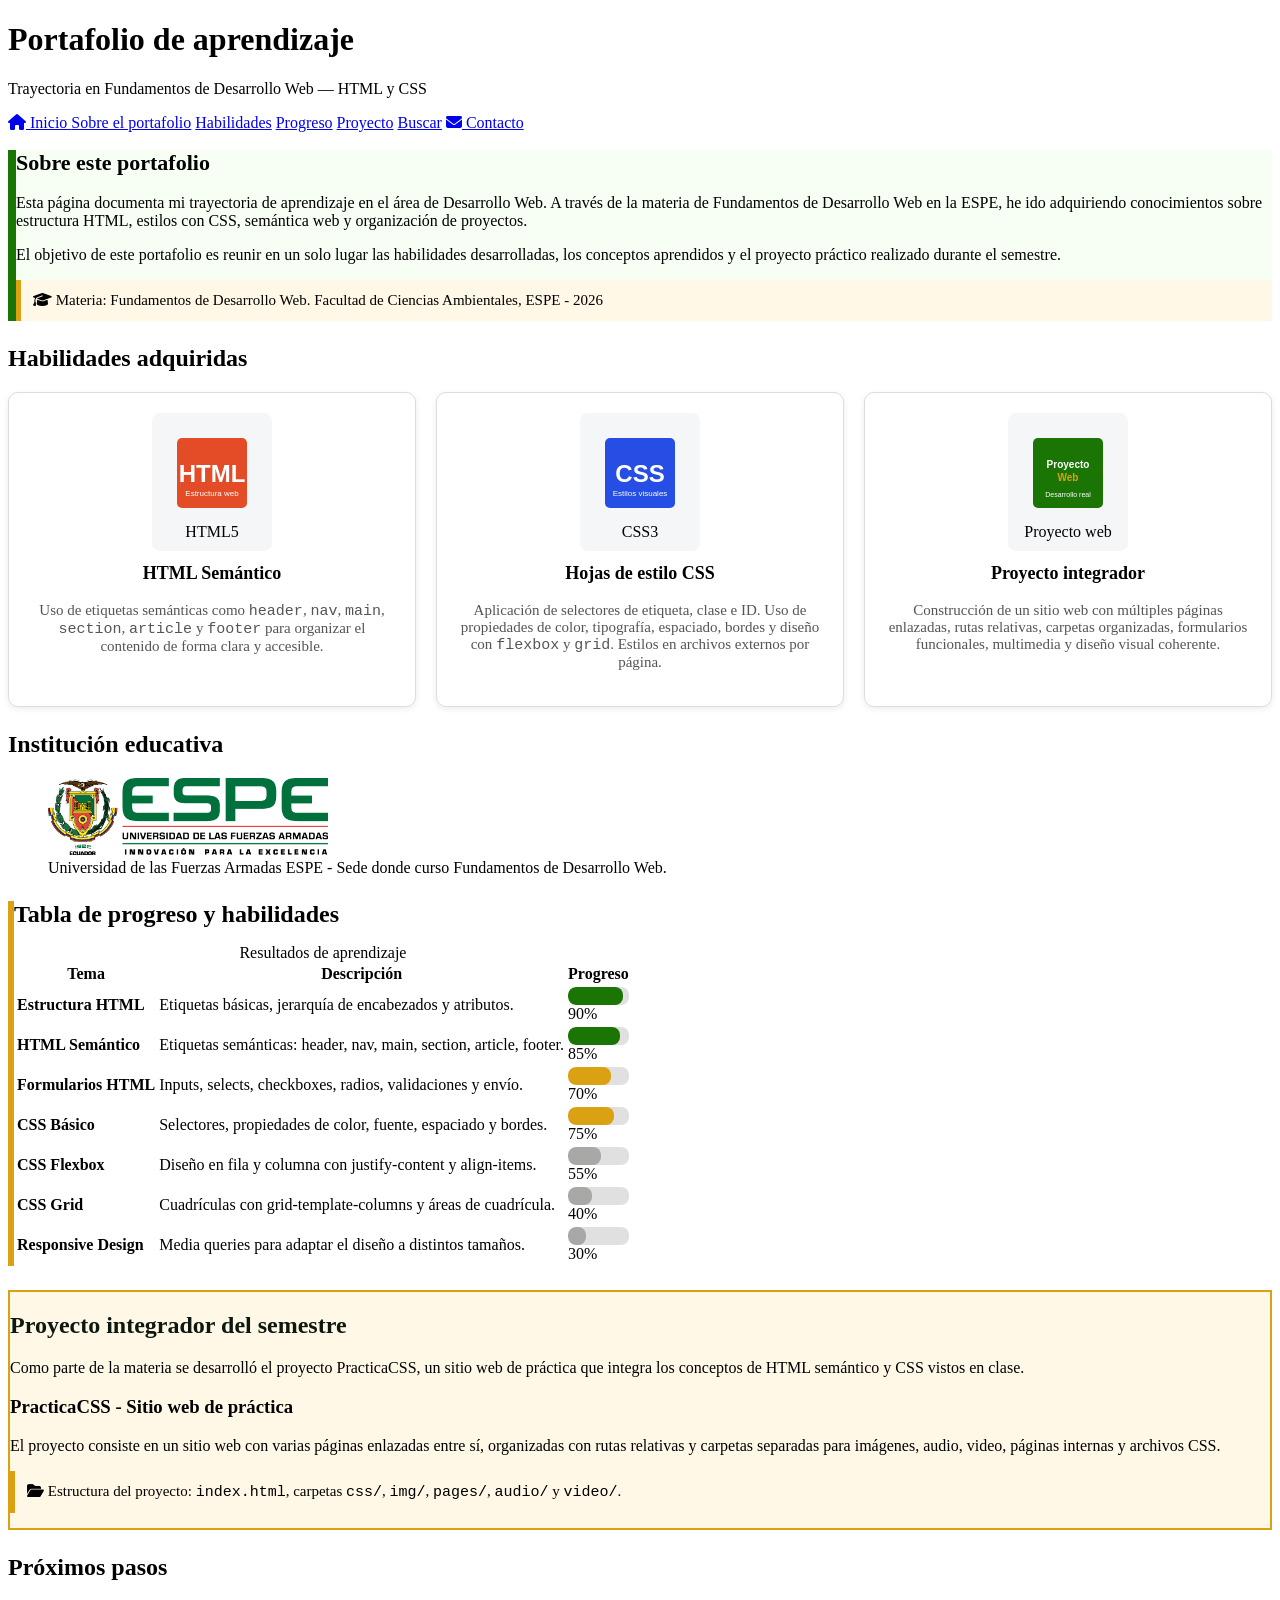
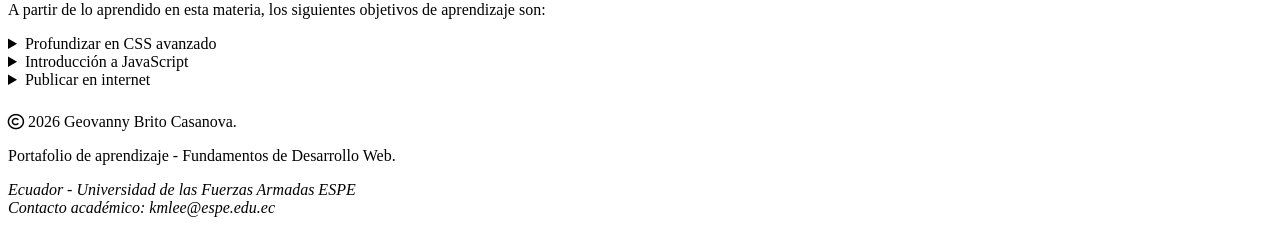
==== PracticaCSS_nuevo/portafolio.html @ 3c2c08b4 "Task responsive" ====
<!DOCTYPE html>
<html lang="es">

<head>
    <meta charset="UTF-8">
    <title>Portafolio de aprendizaje</title>

    <!-- Ícono de la pestaña del navegador -->
    <link rel="icon" href="img/mundito.ico" type="image/x-icon">

    <!-- Librería externa para usar íconos -->
    <link rel="stylesheet" href="https://cdnjs.cloudflare.com/ajax/libs/font-awesome/6.5.0/css/all.min.css">

    <!-- Estilos compartidos del sitio -->
    <link rel="stylesheet" href="css/general.css">

    <!-- Estilos propios de esta página -->
    <link rel="stylesheet" href="css/portafolio.css">
</head>

<body>

    <!-- Encabezado de la página -->
    <header>
        <h1>Portafolio de aprendizaje</h1>
        <p>Trayectoria en Fundamentos de Desarrollo Web &mdash; HTML y CSS</p>
    </header>

    <!-- Menú de navegación principal -->
    <nav>
        <a href="index.html">
            <i class="fa-solid fa-house"></i>
            Inicio
        </a>

        <a href="#intro-portafolio">Sobre el portafolio</a>

        <a href="#habilidades">Habilidades</a>

        <a href="#tabla-progreso">Progreso</a>

        <a href="#proyecto-destacado">Proyecto</a>

        <a href="pages/buscar.html">Buscar</a>

        <a href="pages/cto/contacto.html">
            <i class="fa-solid fa-envelope"></i>
            Contacto
        </a>
    </nav>

    <main>

        <section id="intro-portafolio">
            <h2>Sobre este portafolio</h2>

            <p>
                Esta página documenta mi trayectoria de aprendizaje en el área de
                Desarrollo Web. A través de la materia de
                Fundamentos de Desarrollo Web en la ESPE, he ido adquiriendo
                conocimientos sobre estructura HTML, estilos con CSS, semántica web y
                organización de proyectos.
            </p>

            <p>
                El objetivo de este portafolio es reunir en un solo lugar las habilidades
                desarrolladas, los conceptos aprendidos y el proyecto práctico realizado
                durante el semestre.
            </p>

            <p class="nota">
                <i class="fa-solid fa-graduation-cap"></i>
                Materia: Fundamentos de Desarrollo Web.
                Facultad de Ciencias Ambientales, ESPE - 2026
            </p>
        </section>

        <section id="habilidades">
            <h2>Habilidades adquiridas</h2>

            <div class="grid-tarjetas">

                <article class="tarjeta-habilidad">
                    <figure>
                        <img src="img/portafolio/html.svg" alt="Logo de HTML5">
                        <figcaption>HTML5</figcaption>
                    </figure>

                    <h3>HTML Semántico</h3>

                    <p>
                        Uso de etiquetas semánticas como
                        <code>header</code>, <code>nav</code>,
                        <code>main</code>, <code>section</code>,
                        <code>article</code> y <code>footer</code>
                        para organizar el contenido de forma clara y accesible.
                    </p>

                </article>

                <article class="tarjeta-habilidad">
                    <figure>
                        <img src="img/portafolio/css.svg" alt="Logo de CSS3">
                        <figcaption>CSS3</figcaption>
                    </figure>

                    <h3>Hojas de estilo CSS</h3>

                    <p>
                        Aplicación de selectores de etiqueta, clase e ID. Uso de
                        propiedades de color, tipografía, espaciado, bordes y
                        diseño con <code>flexbox</code> y <code>grid</code>.
                        Estilos en archivos externos por página.
                    </p>

                </article>

                <article class="tarjeta-habilidad">
                    <figure>
                        <img src="img/portafolio/proyecto.svg" alt="Ícono de proyecto web">
                        <figcaption>Proyecto web</figcaption>
                    </figure>

                    <h3>Proyecto integrador</h3>

                    <p>
                        Construcción de un sitio web con múltiples páginas enlazadas,
                        rutas relativas, carpetas organizadas, formularios funcionales,
                        multimedia y diseño visual coherente.
                    </p>

                </article>

            </div>
        </section>

        <section>
            <h2>Institución educativa</h2>

            <figure>
                <img src="img/espe/imagenEjemploEspe.png" alt="Logo de la ESPE" width="280">
                <figcaption>
                    Universidad de las Fuerzas Armadas ESPE - Sede donde curso Fundamentos de Desarrollo Web.
                </figcaption>
            </figure>
        </section>

        <section id="tabla-progreso">
            <h2>Tabla de progreso y habilidades</h2>

            <table>
                <caption>Resultados de aprendizaje</caption>

                <thead>
                    <tr>
                        <th>Tema</th>
                        <th>Descripción</th>
                        <th>Progreso</th>
                    </tr>
                </thead>

                <tbody>
                    <tr>
                        <td><strong>Estructura HTML</strong></td>
                        <td>Etiquetas básicas, jerarquía de encabezados y atributos.</td>
                        <td>
                            <div class="barra-progreso">
                                <span style="width: 90%;"></span>
                            </div>
                            90%
                        </td>
                    </tr>

                    <tr>
                        <td><strong>HTML Semántico</strong></td>
                        <td>Etiquetas semánticas: header, nav, main, section, article, footer.</td>
                        <td>
                            <div class="barra-progreso">
                                <span style="width: 85%;"></span>
                            </div>
                            85%
                        </td>
                    </tr>

                    <tr>
                        <td><strong>Formularios HTML</strong></td>
                        <td>Inputs, selects, checkboxes, radios, validaciones y envío.</td>
                        <td>
                            <div class="barra-progreso media">
                                <span style="width: 70%;"></span>
                            </div>
                            70%
                        </td>
                    </tr>

                    <tr>
                        <td><strong>CSS Básico</strong></td>
                        <td>Selectores, propiedades de color, fuente, espaciado y bordes.</td>
                        <td>
                            <div class="barra-progreso media">
                                <span style="width: 75%;"></span>
                            </div>
                            75%
                        </td>
                    </tr>

                    <tr>
                        <td><strong>CSS Flexbox</strong></td>
                        <td>Diseño en fila y columna con justify-content y align-items.</td>
                        <td>
                            <div class="barra-progreso baja">
                                <span style="width: 55%;"></span>
                            </div>
                            55%
                        </td>
                    </tr>

                    <tr>
                        <td><strong>CSS Grid</strong></td>
                        <td>Cuadrículas con grid-template-columns y áreas de cuadrícula.</td>
                        <td>
                            <div class="barra-progreso baja">
                                <span style="width: 40%;"></span>
                            </div>
                            40%
                        </td>
                    </tr>

                    <tr>
                        <td><strong>Responsive Design</strong></td>
                        <td>Media queries para adaptar el diseño a distintos tamaños.</td>
                        <td>
                            <div class="barra-progreso baja">
                                <span style="width: 30%;"></span>
                            </div>
                            30%
                        </td>
                    </tr>
                </tbody>
            </table>
        </section>

        <!-- Sección de proyecto destacado -->
        <section id="proyecto-destacado">
            <h2>Proyecto integrador del semestre</h2>

            <p>
                Como parte de la materia se desarrolló el proyecto PracticaCSS,
                un sitio web de práctica que integra los conceptos de HTML semántico y CSS vistos
                en clase.
            </p>

            <article>
                <h3>
                    PracticaCSS - Sitio web de práctica
                </h3>

                <p>
                    El proyecto consiste en un sitio web con varias páginas enlazadas entre sí,
                    organizadas con rutas relativas y carpetas separadas para imágenes, audio,
                    video, páginas internas y archivos CSS.
                </p>

                <p class="nota">
                    <i class="fa-solid fa-folder-open"></i>
                    Estructura del proyecto: <code>index.html</code>, carpetas
                    <code>css/</code>, <code>img/</code>, <code>pages/</code>,
                    <code>audio/</code> y <code>video/</code>.
                </p>
            </article>
        </section>

        <section>
            <h2>Próximos pasos</h2>

            <p>
                A partir de lo aprendido en esta materia, los siguientes objetivos de
                aprendizaje son:
            </p>

            <details>
                <summary>Profundizar en CSS avanzado</summary>
                <p>
                    Aprender animaciones CSS, variables (<code>:root</code>),
                    pseudo-elementos (<code>::before</code>, <code>::after</code>)
                    y diseño responsive completo con media queries.
                </p>
            </details>

            <details>
                <summary>Introducción a JavaScript</summary>
                <p>
                    Añadir interactividad a las páginas web: validaciones del lado
                    del cliente, manipulación del DOM y consumo de APIs básicas.
                </p>
            </details>

            <details>
                <summary>Publicar en internet</summary>
                <p>
                    Utilizar servicios como GitHub Pages o Netlify para publicar
                    proyectos web de forma gratuita y compartir el portafolio con otros.
                </p>
            </details>

        </section>

    </main>

    <footer>
        <p><i class="fa-regular fa-copyright"></i> 2026 Geovanny Brito Casanova.</p>
        <p>Portafolio de aprendizaje - Fundamentos de Desarrollo Web.</p>

        <address>
            Ecuador - Universidad de las Fuerzas Armadas ESPE<br>
            Contacto académico: kmlee@espe.edu.ec
        </address>
    </footer>

</body>

</html>
---- PracticaCSS_nuevo/css/portafolio.css ----
/* ============================================================
   portafolio.css
   Estilos propios de portafolio.html.
   Se carga después de general.css para complementar los
   estilos compartidos del sitio PracticaCSS.
   ============================================================ */


/* ============================================================
   BLOQUE 1: SECCIÓN INTRODUCTORIA
   Sección de bienvenida del portafolio, identificada con ID.
   El selector de ID usa #.
   ============================================================ */

#intro-portafolio {
    background-color: #f7fff4;
    border-left: 8px solid #1b7505;
}

#intro-portafolio h2 {
    font-size: 22px;
}


/* ============================================================
   BLOQUE 2: CUADRÍCULA DE TARJETAS
   Clase que convierte un section en contenedor de tarjetas
   usando CSS Grid. Las tarjetas se acomodan en columnas iguales.
   ============================================================ */

.grid-tarjetas {
    display: grid;
    grid-template-columns: repeat(3, 1fr);
    gap: 20px;
    background-color: transparent;
    border: none;
    padding: 0;
    margin-bottom: 24px;
}


/* ============================================================
   BLOQUE 3: TARJETA DE HABILIDAD
   Clase reutilizable para cada article dentro de .grid-tarjetas.
   ============================================================ */

.tarjeta-habilidad {
    background-color: white;
    border: 1px solid #dddddd;
    border-radius: 10px;
    padding: 20px;
    text-align: center;
    box-shadow: 0 2px 6px rgba(0, 0, 0, 0.08);
    transition: border-color 0.2s, box-shadow 0.2s;
}

.tarjeta-habilidad:hover {
    border-color: #1b7505;
    box-shadow: 0 4px 12px rgba(27, 117, 5, 0.15);
}

.tarjeta-habilidad h3 {
    margin-top: 12px;
    font-size: 18px;
}

.tarjeta-habilidad p {
    font-size: 15px;
    color: #555555;
    text-align: center;
}


/* ============================================================
   BLOQUE 4: FIGURA DENTRO DE TARJETA
   Centra la imagen y le da un fondo suave dentro de la tarjeta.
   ============================================================ */

.tarjeta-habilidad figure {
    background-color: #f4f6f8;
    border-radius: 8px;
    padding: 10px;
    margin: 0 auto;
    width: fit-content;
}

.tarjeta-habilidad figure img {
    display: block;
    width: 100px;
    height: 100px;
    border-radius: 6px;
}


/* ============================================================
   BLOQUE 5: ETIQUETA DE NIVEL
   Clase para mostrar el nivel de dominio de cada habilidad.
   Se usa dentro de las tarjetas con class="nivel-tag".
   ============================================================ */

.nivel-tag {
    display: inline-block;
    background-color: #dba112;
    color: #0d1910;
    font-size: 13px;
    font-weight: bold;
    padding: 4px 10px;
    border-radius: 20px;
    margin-top: 8px;
}

.nivel-tag.avanzado {
    background-color: #1b7505;
    color: white;
}

.nivel-tag.basico {
    background-color: #f4f6f8;
    color: #555555;
    border: 1px solid #cccccc;
}


/* ============================================================
   BLOQUE 6: SECCIÓN DE TABLA DE PROGRESO
   ID para la sección que contiene la tabla de habilidades.
   ============================================================ */

#tabla-progreso {
    border-left: 6px solid #dba112;
}

#tabla-progreso h2 {
    margin-bottom: 16px;
}


/* ============================================================
   BLOQUE 7: BARRA DE PROGRESO EN TABLA
   Las barras dentro de la tabla usan clases para colorear
   según el nivel de avance.
   ============================================================ */

.barra-progreso {
    width: 100%;
    height: 18px;
    border-radius: 8px;
    background-color: #e0e0e0;
    overflow: hidden;
}

.barra-progreso span {
    display: block;
    height: 100%;
    border-radius: 8px;
    background-color: #1b7505;
}

.barra-progreso.media span {
    background-color: #dba112;
}

.barra-progreso.baja span {
    background-color: #a8a8a7;
}


/* ============================================================
   BLOQUE 8: SECCIÓN DE PROYECTO DESTACADO
   ID para el bloque de proyecto personal integrado.
   ============================================================ */

#proyecto-destacado {
    background-color: #fff8e6;
    border: 2px solid #dba112;
}

#proyecto-destacado h2 {
    color: #0d1910;
    border-bottom-color: #1b7505;
}

#proyecto-destacado .etiqueta-proyecto {
    display: inline-block;
    background-color: #0d1910;
    color: white;
    font-size: 13px;
    padding: 3px 10px;
    border-radius: 4px;
    margin-right: 6px;
    margin-bottom: 6px;
}


/* ============================================================
   BLOQUE 9: CLASE DE TEXTO DE APOYO (nota)
   Igual a la de index.css para mantener coherencia visual.
   ============================================================ */

.nota {
    background-color: #fff8e6;
    border-left: 5px solid #dba112;
    padding: 12px;
    font-size: 15px;
}


/* ============================================================
   BLOQUE 10: ESPACIADO GENERAL DE SECCIONES EN MAIN
   ============================================================ */

main section {
    margin-bottom: 24px;
}


/* ============================================================
   BLOQUE 11: RESPONSIVE PARA CUADRÍCULA DE TARJETAS
   En pantallas pequeñas las tarjetas pasan a una sola columna.
   ============================================================ */

@media (max-width: 700px) {
    .grid-tarjetas {
        grid-template-columns: 1fr;
    }
}

@media (min-width: 701px) and (max-width: 900px) {
    .grid-tarjetas {
        grid-template-columns: repeat(2, 1fr);
    }
}
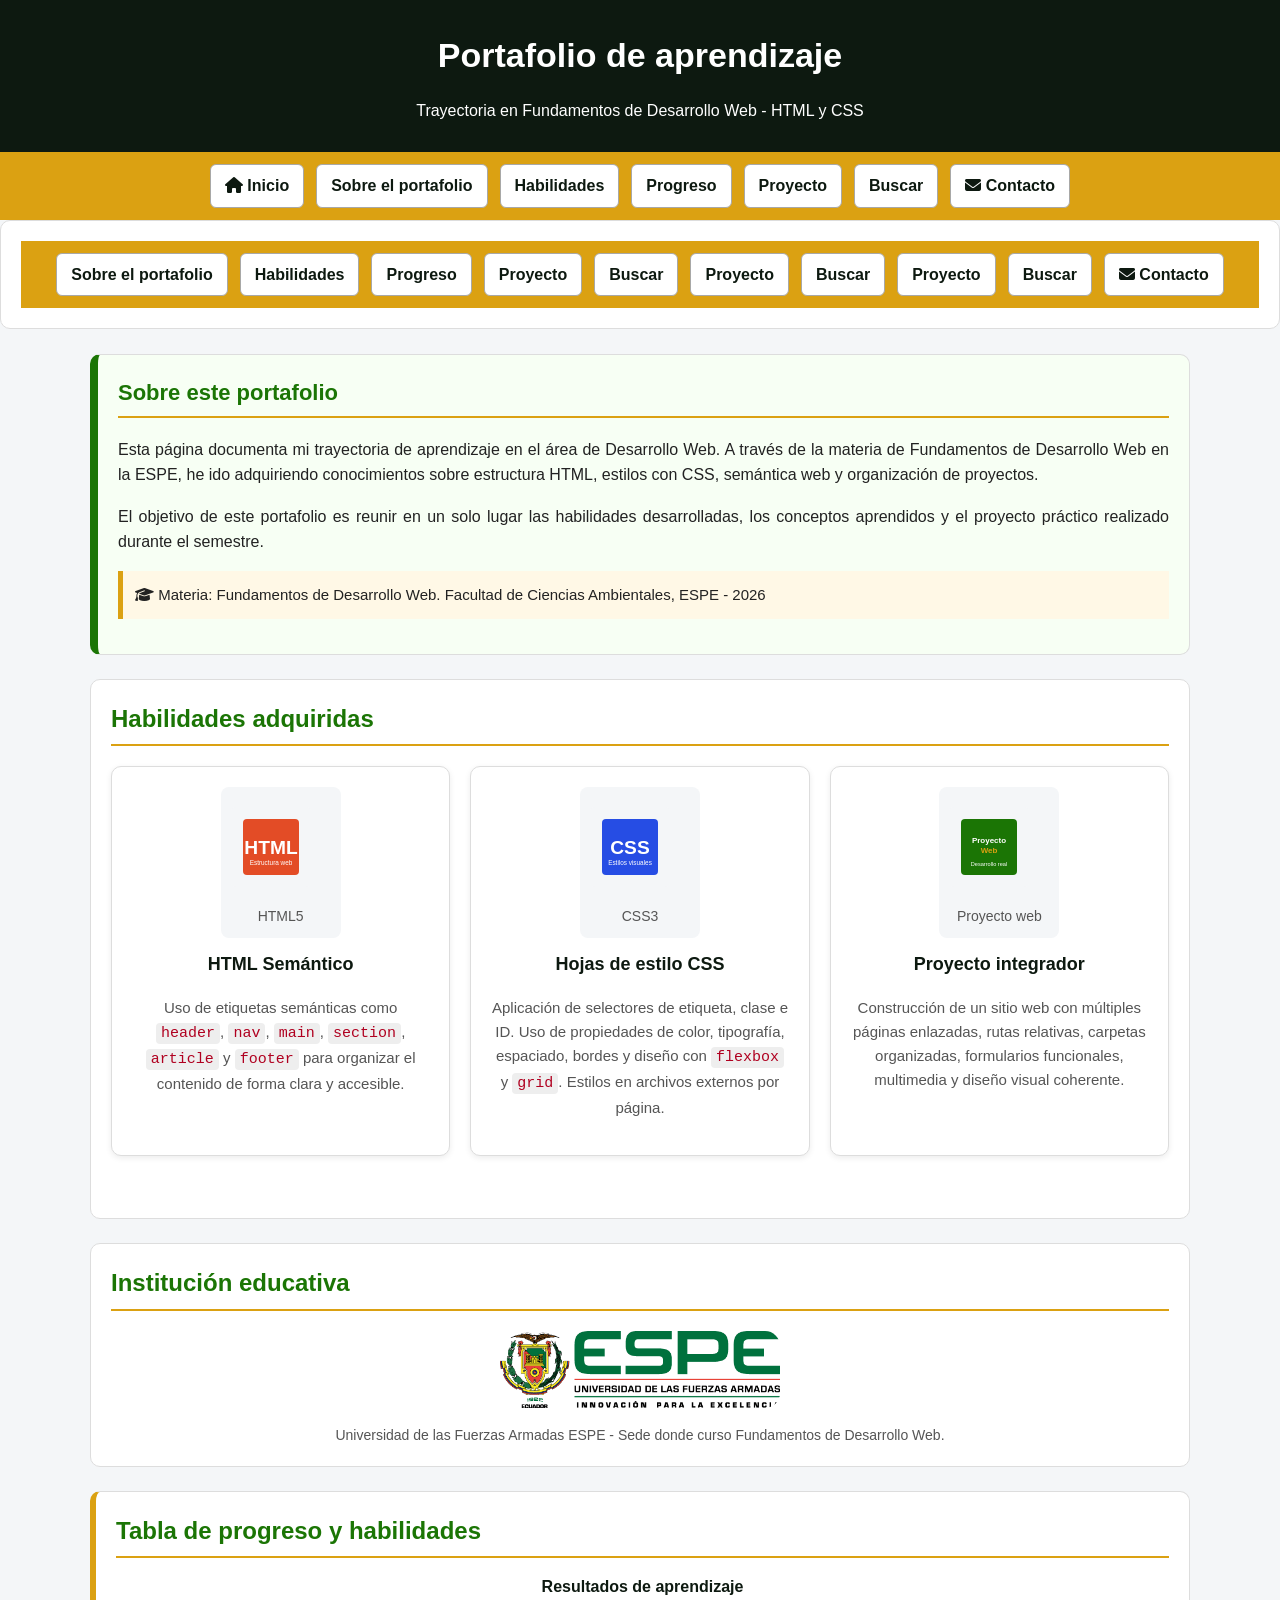
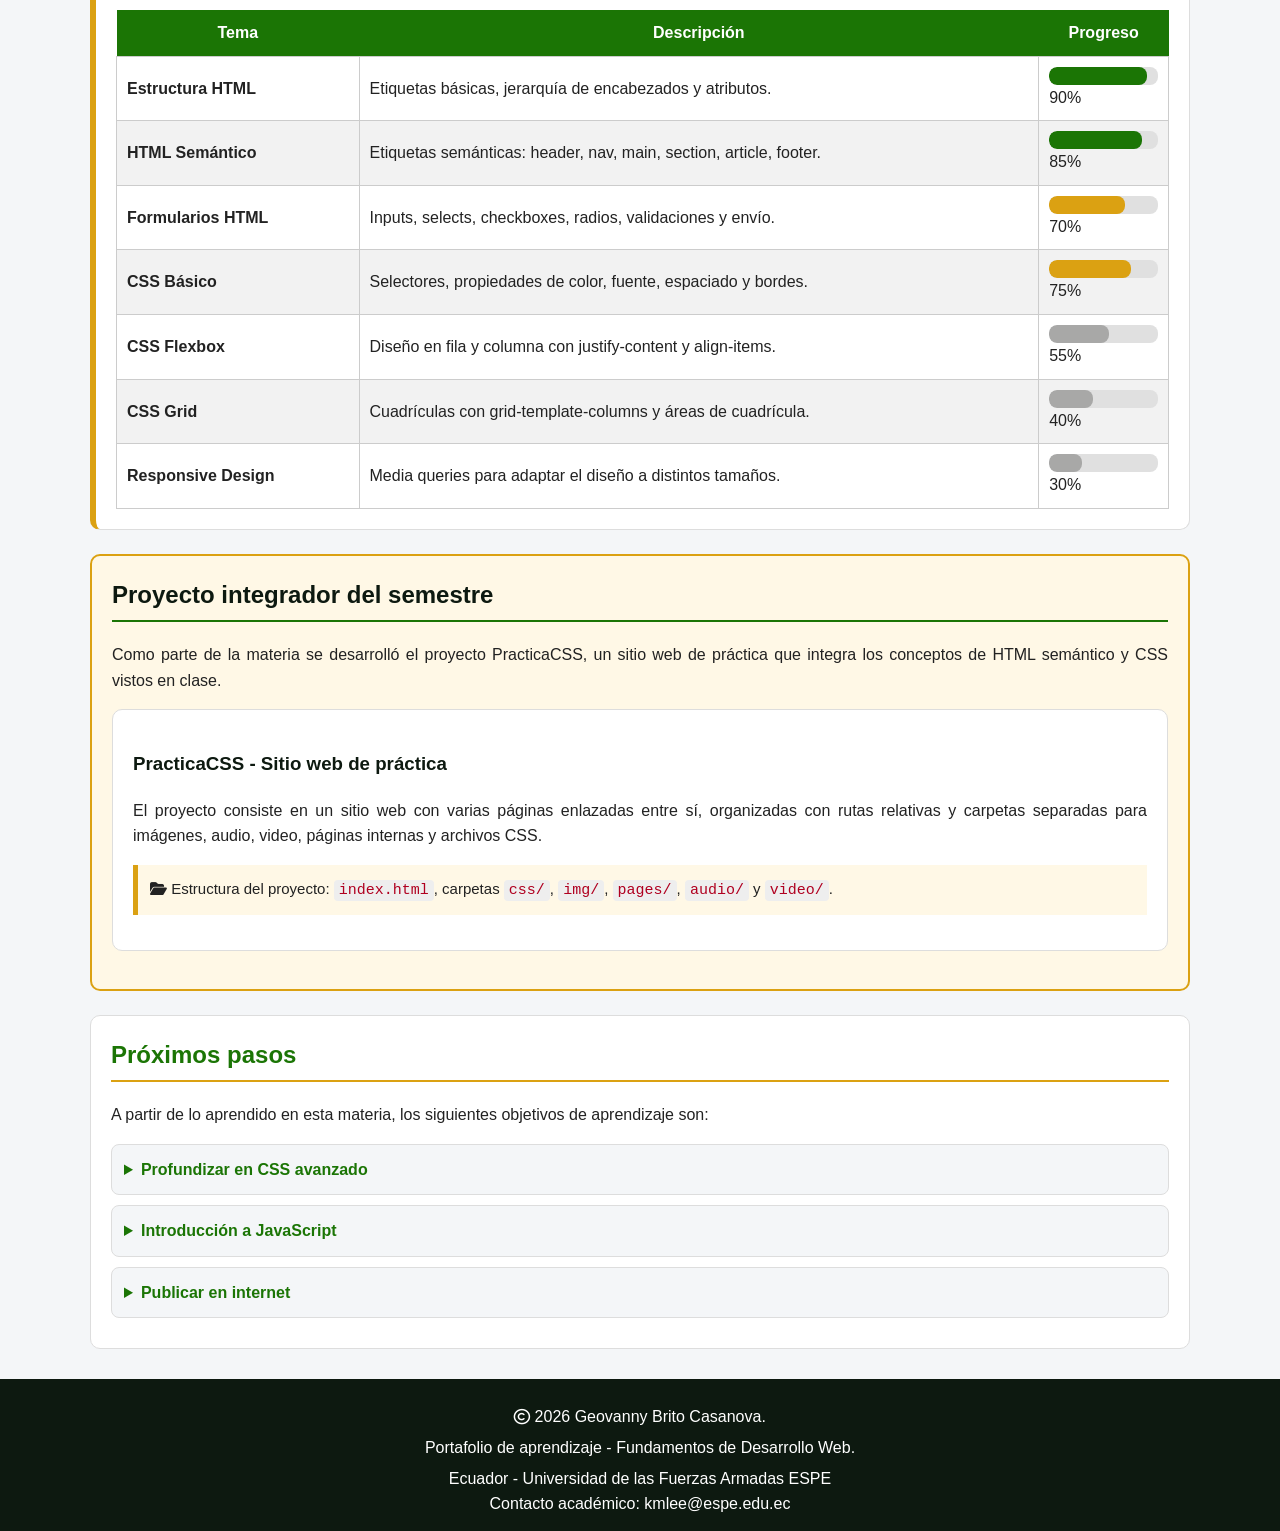
==== commit 4ba8a794: "P2-bootstrap-lee" ====
--- a/PracticaCSS_nuevo/portafolio.html
+++ b/PracticaCSS_nuevo/portafolio.html
@@ -3,30 +3,25 @@
 
 <head>
     <meta charset="UTF-8">
+    <meta name="viewport" content="width=device-width, initial-scale=1.0">
     <title>Portafolio de aprendizaje</title>
 
-    <!-- Ícono de la pestaña del navegador -->
     <link rel="icon" href="img/mundito.ico" type="image/x-icon">
 
-    <!-- Librería externa para usar íconos -->
     <link rel="stylesheet" href="https://cdnjs.cloudflare.com/ajax/libs/font-awesome/6.5.0/css/all.min.css">
 
-    <!-- Estilos compartidos del sitio -->
     <link rel="stylesheet" href="css/general.css">
 
-    <!-- Estilos propios de esta página -->
     <link rel="stylesheet" href="css/portafolio.css">
 </head>
 
 <body>
 
-    <!-- Encabezado de la página -->
     <header>
         <h1>Portafolio de aprendizaje</h1>
-        <p>Trayectoria en Fundamentos de Desarrollo Web &mdash; HTML y CSS</p>
+        <p>Trayectoria en Fundamentos de Desarrollo Web - HTML y CSS</p>
     </header>
 
-    <!-- Menú de navegación principal -->
     <nav>
         <a href="index.html">
             <i class="fa-solid fa-house"></i>
@@ -48,6 +43,33 @@
             Contacto
         </a>
     </nav>
+<section>
+    <nav>
+        <a href="#intro-portafolio">Sobre el portafolio</a>
+
+        <a href="#habilidades">Habilidades</a>
+
+        <a href="#tabla-progreso">Progreso</a>
+
+        <a href="#proyecto-destacado">Proyecto</a>
+
+        <a href="pages/buscar.html">Buscar</a>
+
+        <a href="#proyecto-destacado">Proyecto</a>
+
+        <a href="pages/buscar.html">Buscar</a>
+
+        <a href="#proyecto-destacado">Proyecto</a>
+
+        <a href="pages/buscar.html">Buscar</a>
+
+        <a href="pages/cto/contacto.html">
+            <i class="fa-solid fa-envelope"></i>
+            Contacto
+        </a>
+    </nav>
+</section>
+    
 
     <main>
 
@@ -240,7 +262,6 @@
             </table>
         </section>
 
-        <!-- Sección de proyecto destacado -->
         <section id="proyecto-destacado">
             <h2>Proyecto integrador del semestre</h2>
 
--- a/PracticaCSS_nuevo/css/general.css
+++ b/PracticaCSS_nuevo/css/general.css
@@ -0,0 +1,518 @@
+S/* ============================================================
+   general.css
+   Archivo CSS general para TODAS las páginas del sitio.
+   Aquí se colocan estilos compartidos: reinicio básico, etiquetas,
+   navegación, formularios, tablas, multimedia y utilidades.
+
+   Para enseñar poco a poco:
+   1. Copiar este archivo completo.
+   2. Comentar o descomentar bloques según el tema de clase.
+   3. Mostrar cómo cambia la página al guardar y actualizar navegador.
+   ============================================================ */
+
+
+/* ============================================================
+   BLOQUE 1: SELECTOR UNIVERSAL (*)
+   Aplica a todos los elementos HTML.
+   Sirve para controlar el cálculo de tamaños y quitar espacios
+   inesperados del navegador.
+   ============================================================ */
+
+* {
+    box-sizing: border-box;
+}
+
+
+/* ============================================================
+   BLOQUE 2: ESTILO GENERAL DEL BODY
+   body representa todo el contenido visible de la página.
+   Aquí se define fuente, color de texto, color de fondo,
+   margen e interlineado.
+   ============================================================ */
+
+body {
+    margin: 0;
+    font-family: Arial, Helvetica, sans-serif;
+    background-color: #f4f6f8;
+    color: #222222;
+    line-height: 1.6;
+}
+
+
+/* ============================================================
+   BLOQUE 3: SELECTORES DE ETIQUETA
+   Estos estilos afectan directamente a etiquetas HTML.
+   Ejemplos: h1, h2, p, a, img.
+   ============================================================ */
+
+h1 {
+    margin: 0;
+    font-size: 34px;
+    text-align: center;
+}
+
+h2 {
+    color: #1b7505;
+    margin-top: 0;
+    border-bottom: 2px solid #dba112;
+    padding-bottom: 6px;
+}
+
+h3 {
+    color: #0d1910;
+}
+
+p {
+    font-size: 16px;
+    text-align: justify;
+}
+
+a {
+    color: #1b7505;
+    text-decoration: none;
+}
+
+a:hover {
+    text-decoration: underline;
+}
+
+
+/* ============================================================
+   BLOQUE 4: HEADER Y FOOTER
+   header se usa para el encabezado.
+   footer se usa para el pie de página.
+   ============================================================ */
+
+header {
+    background-color: #0d1910;
+    color: white;
+    padding: 28px 16px;
+    text-align: center;
+}
+
+header p {
+    text-align: center;
+    margin-bottom: 0;
+}
+
+footer {
+    background-color: #0d1910;
+    color: white;
+    text-align: center;
+    padding: 20px;
+    margin-top: 30px;
+}
+
+footer p {
+    text-align: center;
+    margin: 5px 0;
+}
+
+footer address {
+    font-style: normal;
+}
+
+
+/* ============================================================
+   BLOQUE 5: NAVEGACIÓN
+   nav contiene enlaces internos y externos.
+   display: flex permite ordenar los enlaces en fila.
+   gap crea espacio entre enlaces.
+   ============================================================ */
+
+nav {
+    background-color: #dba112;
+    padding: 12px;
+    text-align: center;
+    display: flex;
+    justify-content: center;
+    flex-wrap: wrap;
+    gap: 12px;
+}
+
+nav a {
+    background-color: white;
+    color: #0d1910;
+    padding: 8px 14px;
+    border-radius: 6px;
+    font-weight: bold;
+    border: 1px solid #a8a8a7;
+}
+
+nav a:hover {
+    background-color: #1b7505;
+    color: white;
+    text-decoration: none;
+}
+
+
+/* ============================================================
+   BLOQUE 6: ESTRUCTURA PRINCIPAL
+   main contiene el contenido principal.
+   section y article organizan bloques de información.
+   ============================================================ */
+
+main {
+    width: 90%;
+    max-width: 1100px;
+    margin: 25px auto;
+}
+
+section,
+article,
+aside {
+    
+    background-color: white;
+    padding: 20px;
+    margin-bottom: 18px;
+    border: 1px solid #dddddd;
+    border-radius: 10px;
+}
+
+
+/* ============================================================
+   BLOQUE 7: ASIDE
+   aside contiene información complementaria.
+   ============================================================ */
+
+aside {
+    width: 90%;
+    max-width: 1100px;
+    margin: 20px auto;
+    background-color: #fff8e6;
+}
+
+aside i {
+    margin-right: 8px;
+    font-size: 20px;
+    color: #1b7505;
+}
+
+
+/* ============================================================
+   BLOQUE 8: IMÁGENES Y MULTIMEDIA
+   max-width evita que las imágenes y videos se salgan
+   del ancho disponible.
+   ============================================================ */
+
+img,
+video,
+iframe {
+    max-width: 80%;
+    border-radius: 15px;
+}
+
+figure {
+    text-align: center;
+    margin: 0;
+}
+
+figcaption {
+    font-size: 14px;
+    color: #555555;
+    margin-top: 8px;
+}
+
+
+/* ============================================================
+   BLOQUE 9: LISTAS
+   ul sirve para listas sin orden.
+   ol sirve para listas ordenadas.
+   ============================================================ */
+
+ul,
+ol {
+    padding-left: 28px;
+}
+
+li {
+    margin-bottom: 6px;
+}
+
+
+/* ============================================================
+   BLOQUE 10: TABLAS
+   border-collapse une los bordes de las celdas.
+   width: 100% hace que la tabla use todo el ancho disponible.
+   ============================================================ */
+
+table {
+    width: 100%;
+    border-collapse: collapse;
+    background-color: white;
+}
+
+caption {
+    font-weight: bold;
+    margin-bottom: 10px;
+    color: #0d1910;
+}
+
+th {
+    background-color: #1b7505;
+    color: white;
+    padding: 10px;
+}
+
+td {
+    padding: 10px;
+    border: 1px solid #cccccc;
+}
+
+tr:nth-child(even) {
+    background-color: #f2f2f2;
+}
+
+
+/* ============================================================
+   BLOQUE 11: FORMULARIOS
+   input, select, textarea y button son elementos comunes
+   dentro de formularios.
+   ============================================================ */
+
+form {
+    margin-top: 12px;
+}
+
+label {
+    font-weight: bold;
+}
+
+input,
+select,
+textarea {
+    width: 100%;
+    padding: 9px;
+    margin-top: 5px;
+    border: 1px solid #a8a8a7;
+    border-radius: 6px;
+    font-size: 15px;
+}
+
+input[type="checkbox"],
+input[type="radio"] {
+    width: auto;
+    margin-right: 6px;
+}
+
+textarea {
+    resize: vertical;
+}
+
+button {
+    background-color: #1b7505;
+    color: white;
+    border: none;
+    padding: 10px 18px;
+    border-radius: 6px;
+    cursor: pointer;
+    font-weight: bold;
+}
+
+button:hover {
+    background-color: #0d1910;
+}
+
+
+/* ============================================================
+   BLOQUE 12: ATRIBUTOS Y ESTADOS DE FORMULARIO
+   :focus se activa cuando el usuario selecciona un campo.
+   :required permite explicar campos obligatorios.
+   ============================================================ */
+
+input:focus,
+select:focus,
+textarea:focus {
+    outline: 2px solid #dba112;
+    border-color: #1b7505;
+}
+
+input:required,
+select:required,
+textarea:required {
+    border-left: 5px solid #dba112;
+}
+
+
+/* ============================================================
+   BLOQUE 13: DETAILS, SUMMARY, PROGRESS Y METER
+   Se usan para contenido desplegable y barras de progreso.
+   ============================================================ */
+
+details {
+    background-color: #f4f6f8;
+    padding: 12px;
+    border-radius: 8px;
+    border: 1px solid #dddddd;
+    margin-bottom: 10px;
+}
+
+summary {
+    cursor: pointer;
+    font-weight: bold;
+    color: #1b7505;
+}
+
+progress,
+meter {
+    width: 260px;
+    height: 20px;
+}
+
+
+/* ============================================================
+   BLOQUE 14: TEXTO TÉCNICO
+   code, pre y kbd ayudan a explicar código dentro de HTML.
+   ============================================================ */
+
+code {
+    background-color: #eeeeee;
+    color: #b00020;
+    padding: 2px 5px;
+    border-radius: 4px;
+}
+
+pre {
+    background-color: #0d1910;
+    color: white;
+    padding: 15px;
+    border-radius: 8px;
+    overflow-x: auto;
+}
+
+kbd {
+    background-color: #222222;
+    color: white;
+    padding: 3px 6px;
+    border-radius: 4px;
+}
+
+
+/* ============================================================
+   BLOQUE 15: SELECTORES DE CLASE
+   Una clase se escribe con punto.
+   En HTML se usa así: class="centrado"
+   ============================================================ */
+
+.centrado {
+    text-align: center;
+}
+
+.texto-verde {
+    color: #1b7505;
+}
+
+.texto-dorado {
+    color: #dba112;
+}
+
+.caja-destacada {
+    background-color: #fff8e6;
+    border: 2px solid #dba112;
+    padding: 15px;
+    border-radius: 8px;
+}
+
+
+/* ============================================================
+   BLOQUE 16: SELECTORES DE ID
+   Un id se escribe con numeral.
+   En HTML se usa así: id="objetivo"
+   ============================================================ */
+
+#objetivo {
+    border-left: 6px solid #1b7505;
+}
+
+#intereses {
+    border-left: 6px solid #dba112;
+}
+
+#multimedia {
+    border-left: 6px solid #0d1910;
+}
+
+
+/* ============================================================
+   BLOQUE 17: RESPONSIVE BÁSICO
+   Cuando la pantalla es pequeña, el menú se acomoda en columna.
+   Esto prepara el camino hacia CSS responsive.
+   ============================================================ */
+
+/* Se aplica solo cuando la pantalla mide 700px o menos, normalmente celulares o tablets pequeñas */
+@media (max-width: 700px) {
+
+    /* Selecciona el menú de navegación */
+    nav {
+        /* Coloca los elementos del menú uno debajo del otro */
+        flex-direction:row;
+    }
+
+    /* Selecciona cada enlace dentro del menú */
+    nav a {
+        /* Hace que cada enlace ocupe todo el ancho disponible */
+        width: 20%;
+
+        /* Centra el texto dentro de cada enlace */
+        text-align: center;
+    }
+
+    /* Selecciona el título principal de la página */
+    h1 {
+        /* Reduce el tamaño del título para que no se vea muy grande en celular */
+        font-size: 26px;
+    }
+
+    /* Selecciona el contenido principal y la barra lateral */
+    main,
+    aside {
+        /* Hace que ocupen el 95% del ancho, dejando un pequeño margen */
+        width: 95%;
+    }
+
+    /* Selecciona secciones, artículos y barra lateral */
+    section,
+    article,
+    aside {
+        /* Reduce el espacio interno para aprovechar mejor la pantalla pequeña */
+        padding: 15px;
+    }
+
+    /* Selecciona las tablas */
+    table {
+        /* Reduce el tamaño del texto de la tabla para que entre mejor */
+        font-size: 14px;
+    }
+
+    /* Selecciona campos de formulario y botones */
+    input,
+    select,
+    textarea,
+    button {
+        /* Ocupa todo el ancho disponible del contenedor */
+        width: 100%;
+        /* Impide que el elemento crezca más allá del ancho de su contenedor */
+        max-width: 100%;
+        /* Hace que padding y bordes se incluyan dentro del ancho total */
+        box-sizing: border-box;
+        /* Tamaño de texto cómodo para lectura y uso en dispositivos móviles */
+        font-size: 16px;
+    }
+
+    input,
+    select,
+    textarea,
+    button,
+    meter,
+    progress,
+    audio {
+        /* Ocupa todo el ancho disponible del contenedor */
+        width: 100%;
+        /* Impide que el elemento crezca más allá del ancho de su contenedor */
+        max-width: 100%;
+        /* Hace que padding y bordes se incluyan dentro del ancho total */
+        box-sizing: border-box;
+        /* Tamaño de texto cómodo para lectura y uso en dispositivos móviles */
+        font-size: 16px;
+    }
+}
--- a/PracticaCSS_nuevo/css/portafolio.css
+++ b/PracticaCSS_nuevo/css/portafolio.css
@@ -219,13 +219,13 @@
    En pantallas pequeñas las tarjetas pasan a una sola columna.
    ============================================================ */
 
-@media (max-width: 700px) {
+@media (max-width: 400px) {
     .grid-tarjetas {
         grid-template-columns: 1fr;
     }
 }
 
-@media (min-width: 701px) and (max-width: 900px) {
+@media (min-width: 400px) and (max-width: 700px) {
     .grid-tarjetas {
         grid-template-columns: repeat(2, 1fr);
     }
